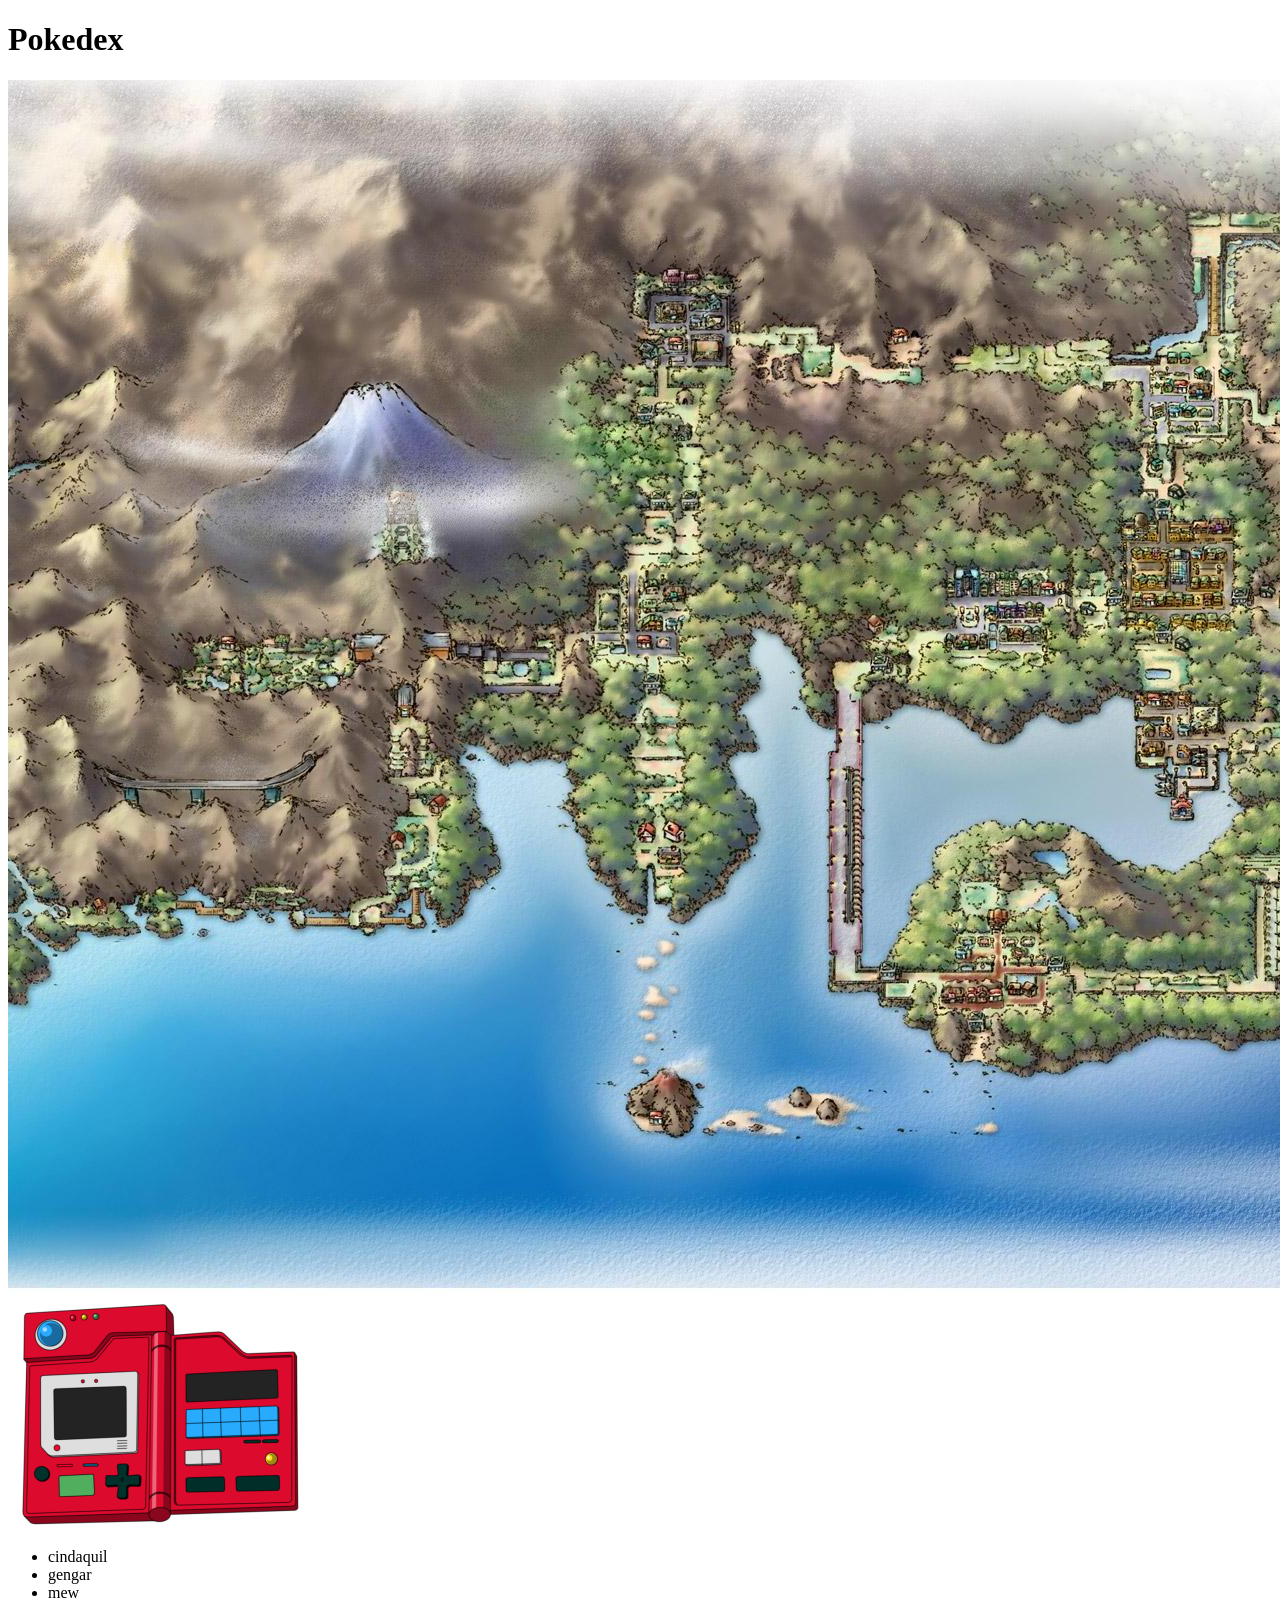
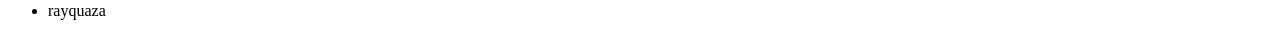
==== index.html @ dbcf2cd7 "Update index.html" ====
<!DOCTYPE html>
<html lang="es">
<head>
    <meta charset="UTF-8">
    <meta name="viewport" content="width=device-width, initial-scale=1.0">
    <title>Pokédex Regional - Johto Map</title>
    <link rel="stylesheet" href="style.css">
    <link href="https://fonts.googleapis.com/css2?family=VT323&display=swap" rel="stylesheet">
</head>
<body>
    <main class="app-container">
        <header class="pokedex-header">
            <div class="header-content">
                <h1>Pokedex</h1>
            </div>
        </header>
        <img src="./images/kanto-map.jpeg" alt="Mapa de la región de Kanto" class="kanto-map">
        <section class="interface-sidebar">
            <article class="pokedex-visual">
                <div class="pokedex-crop">
                    <img src="./images/pokedex.png" alt="Dispositivo Pokédex" class="pokedex-img">
                </div>
            </article>

            <nav class="pokemon-nav">
                <ul class="pokemon-list">
                    <li class="pokemon-item"><span class="marker"></span>cindaquil</li>
                    <li class="pokemon-item"><span class="marker"></span>gengar</li>
                    <li class="pokemon-item"><span class="marker"></span>mew</li>
                    <li class="pokemon-item"><span class="marker"></span>rayquaza</li>
                </ul>
            </nav>
        </section>
    </main>
</body>
</html>
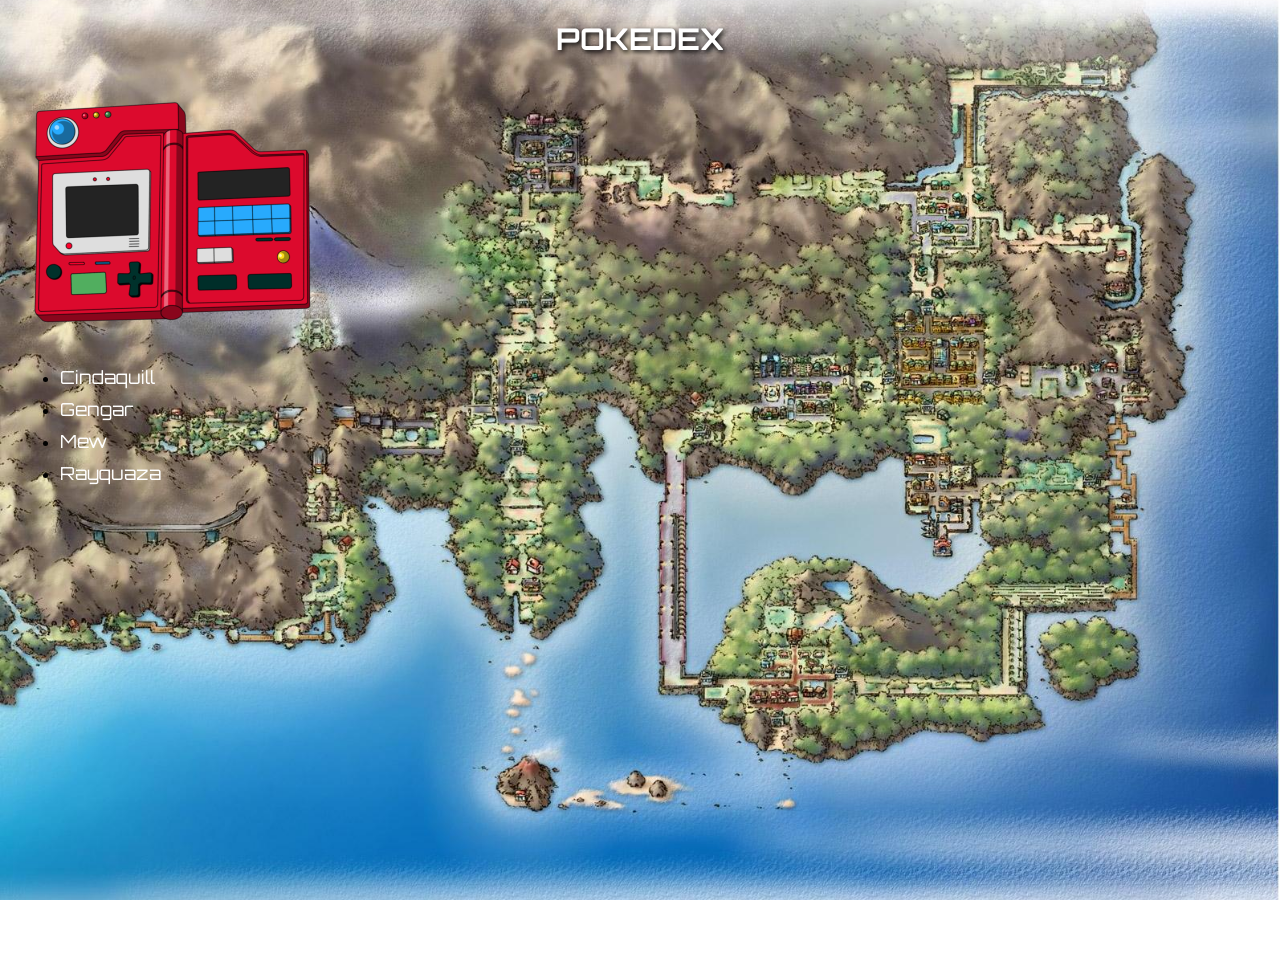
==== commit 4dd95410: "Update index.html" ====
--- a/index.html
+++ b/index.html
@@ -2,35 +2,30 @@
 <html lang="es">
 <head>
     <meta charset="UTF-8">
-    <meta name="viewport" content="width=device-width, initial-scale=1.0">
-    <title>Pokédex Regional - Johto Map</title>
-    <link rel="stylesheet" href="style.css">
-    <link href="https://fonts.googleapis.com/css2?family=VT323&display=swap" rel="stylesheet">
+    <title>Pokedex</title>
+    <link rel="stylesheet" href="css/style.css">
+    <link rel="preconnect" href="https://fonts.googleapis.com">
+    <link rel="preconnect" href="https://fonts.gstatic.com" crossorigin>
+    <link href="https://fonts.googleapis.com/css2?family=Orbitron:wght@400..900&family=Roboto:ital,wght@0,100..900;1,100..900&family=Special+Elite&family=Updock&display=swap" rel="stylesheet">
 </head>
-<body>
-    <main class="app-container">
-        <header class="pokedex-header">
-            <div class="header-content">
-                <h1>Pokedex</h1>
-            </div>
-        </header>
-        <img src="./images/kanto-map.jpeg" alt="Mapa de la región de Kanto" class="kanto-map">
-        <section class="interface-sidebar">
-            <article class="pokedex-visual">
-                <div class="pokedex-crop">
-                    <img src="./images/pokedex.png" alt="Dispositivo Pokédex" class="pokedex-img">
-                </div>
-            </article>
+<body class="index">
 
-            <nav class="pokemon-nav">
-                <ul class="pokemon-list">
-                    <li class="pokemon-item"><span class="marker"></span>cindaquil</li>
-                    <li class="pokemon-item"><span class="marker"></span>gengar</li>
-                    <li class="pokemon-item"><span class="marker"></span>mew</li>
-                    <li class="pokemon-item"><span class="marker"></span>rayquaza</li>
-                </ul>
-            </nav>
-        </section>
-    </main>
+    <h1 class="titulo">POKEDEX</h1>
+
+    <div class="contenedor">
+        
+        <div class="lado-izquierdo">
+            <img src="images/pokedex.png" alt="Pokedex" class="img-pokedex">
+
+            <ul class="lista">
+                <li><a href="./Pokemons/cindaquill.html">Cindaquill</a></li>
+                <li><a href="./Pokemons/gengar.html">Gengar</a></li>
+                <li><a href="./Pokemons/mew.html">Mew</a></li>
+                <li><a href="./Pokemons/rayquaza.html">Rayquaza</a></li>
+            </ul>
+        </div>
+
+    </div>
+
 </body>
 </html>
--- a/css/style.css
+++ b/css/style.css
@@ -0,0 +1,103 @@
+.index {
+    margin: 0;
+    font-family: "Orbitron", sans-serif;
+    font-optical-sizing: auto;
+    font-weight: weight;
+    font-style: normal;
+
+    background-image: url("../images/kanto-map.jpeg");
+    background-size: cover;
+    background-position: center;
+    background-repeat: no-repeat;
+}
+
+html, body {
+    height: 100%;
+    margin: 0;
+    overflow: hidden;
+}   
+
+.titulo {
+    text-align: center;
+    color: white;
+    margin-top: 20px;
+    font-size: 30px;
+    text-shadow: 2px 2px 5px black;
+}
+
+.contenedor {
+    display: flex;
+    height: 100vh;
+}
+
+
+.lado-izquierdo {
+    width: 300px;
+    padding: 20px;
+}
+
+
+.img-pokedex {
+    width: 100%;
+    margin-bottom: 20px;
+}
+
+
+.lista a{
+    list-style: none;
+    padding: 0;
+}
+
+.lista li {
+    margin: 10px 0;
+}
+
+.lista a {
+    color: white;
+    text-decoration: none;
+    font-size: 18px;
+}
+
+.lista a:hover {
+    text-decoration: underline;
+}
+
+/* CSS de Pokemons */
+
+.gengar, .cindaquill, .mew, .rayquaza {
+    background-color: antiquewhite;
+    font-family: "Orbitron", sans-serif;
+    font-optical-sizing: auto;
+    font-weight: weight;
+    font-style: normal;
+}
+
+#foto-gengar, #foto-cindaquill, #foto-mew, #foto-rayquaza {
+    width: 300px;
+    height: auto;
+}
+
+.titulo-gengar, .titulo-cindaquill, .titulo-mew, .titulo-rayquaza {
+    text-align: center;
+    color: black;
+    font-size: 30px;
+}
+
+#paginaInicial a { 
+    background-color: red;
+    color: white;
+    padding: 10px 20px;
+    text-decoration: none;
+    border-radius: 5px;
+}
+
+#paginaInicial {
+    text-align: center;
+    margin-top: 20px;
+}
+
+.lista-gengar a, .lista-cindaquill a, .lista-mew a, .lista-rayquaza a {
+    color: black;
+    text-decoration: none;
+    font-size: 18px;
+}
